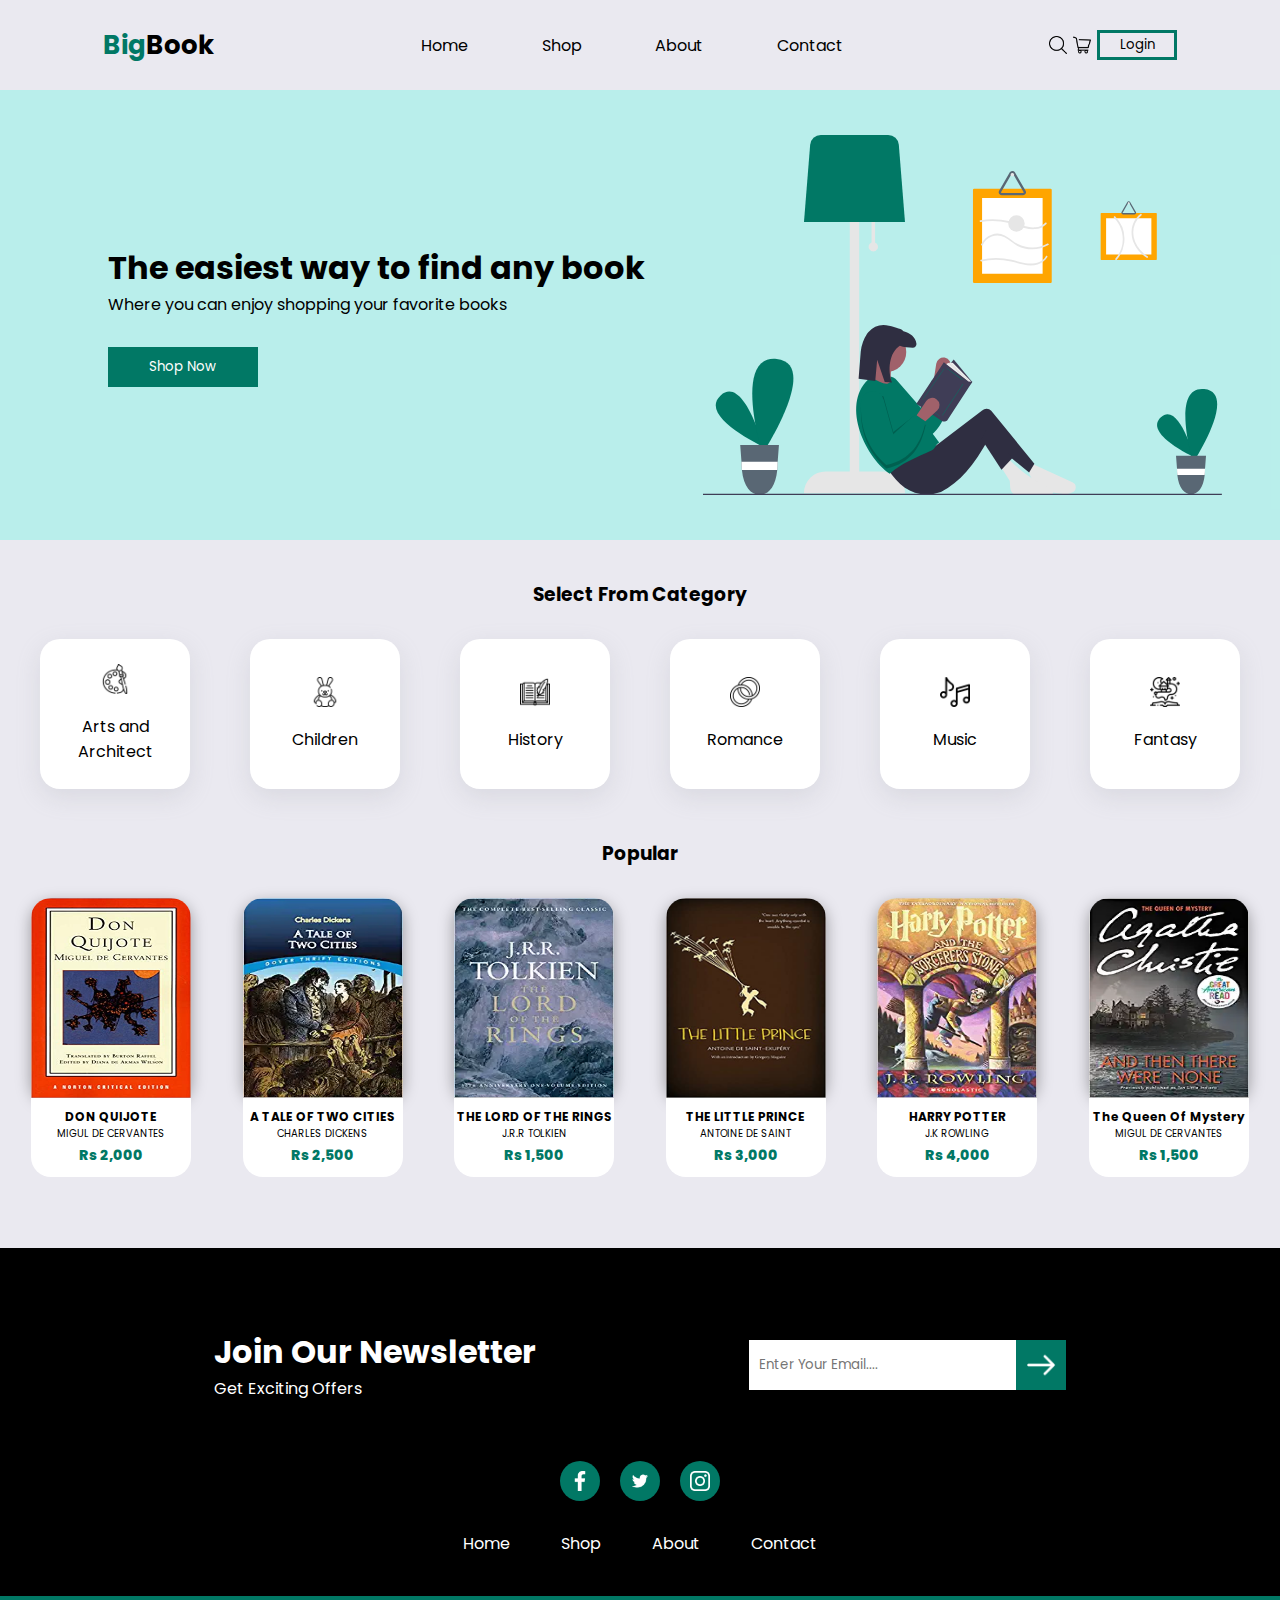
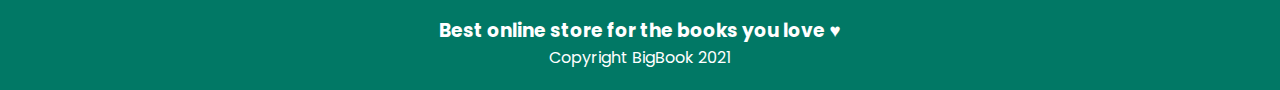
==== index.html @ c88c4b3a "Initial commit" ====
<!DOCTYPE html>
<html lang="en">
<head>
    <meta charset="UTF-8">
    <meta http-equiv="X-UA-Compatible" content="IE=edge">
    <meta name="viewport" content="width=device-width, initial-scale=1.0">
    <title>BigBook</title>
</head>
<!-- CSS only -->
<link rel="preconnect" href="https://fonts.googleapis.com">
<link rel="preconnect" href="https://fonts.gstatic.com" crossorigin>
<link href="https://fonts.googleapis.com/css2?family=Poppins:ital,wght@0,100;0,200;0,300;0,400;0,500;0,600;0,700;0,800;0,900;1,100;1,200;1,300;1,400;1,500;1,600;1,700;1,800;1,900&display=swap" rel="stylesheet">
<link rel="stylesheet" href="css/style.css">
<body>
    <!-- Fonts used : Poppins, Roboto
Colors code : F9AE95, 017865,FDFEFE, 303030, 000000, 23293F -->
<div class="overlay"></div>
<div class="header">
    <div class="logo">
        <h1>Big</h1>
        <h2>Book</h2>
    </div>
    <div class="menu">
        <ul>
            <li>Home</li>
            <li>Shop</li>
            <li>About</li>
            <li>Contact</li>
        </ul>
    </div>
        <div class="mobilenav">
            <img src="images/close.png" alt="" id="close">
        <ul>
            <li>Home</li>
            <li>Shop</li>
            <li>About</li>
            <li>Contact</li>
        </ul>
        </div>
    <div class="mob-icons">
        <img src="images/cart.png" alt="" id="cart">
        <img src="images/hamburger.png" alt="" id="ham">
    </div>
    <div class="log">
        <img src="images/search.png" alt="">
        <img src="images/cart.png" alt="">
        <button>Login</button>
    </div>
</div>
<div class="hero">
    <div class="left">
        <h1>The easiest way to find any book</h1>
        <p>Where you can enjoy shopping your favorite books</p>
        <button>Shop Now</button>
    </div>
    <img src="images/reading.svg" alt="">
</div>
<div class="category">
    <h3>Select From Category</h3>
    <div class="container">
        <div class="cat">
            <img src="images/color-palette.png" alt="">
            Arts and Architect
        </div>
        <div class="cat">
            <img src="images/bunny.png" alt="">
            Children
        </div>
        <div class="cat">
            <img src="images/history-book.png" alt="">
            History
        </div>
        <div class="cat">
            <img src="images/romance.png" alt="">
            Romance
        </div>
        <div class="cat">
            <img src="images/music-note.png" alt="">
            Music
        </div>
        <div class="cat">
            <img src="images/fantasy.png" alt="">
            Fantasy
        </div>
    </div>
</div>
<div class="popular">
    <h3>Popular</h3>
    <div class="container">
        <div class="pop">
            <img src="images/book.jpg" alt="">
            <div class="pop-detail">
                <h3>DON QUIJOTE</h3>
                <p>MIGUL DE CERVANTES</p>
                <price>Rs 2,000</price>
            </div>
        </div>
        <div class="pop">
            <img src="images/book2.webp" alt="">
            <div class="pop-detail">
                <h3>A TALE OF TWO CITIES</h3>
                <p>CHARLES DICKENS</p>
                <price>Rs 2,500</price>
            </div>
        </div>
        <div class="pop">
            <img src="images/rungs.webp" alt="">
            <div class="pop-detail">
                <h3>THE LORD OF THE RINGS</h3>
                <p>J.R.R TOLKIEN</p>
                <price>Rs 1,500</price>
            </div>
        </div>
        <div class="pop">
            <img src="images/littleprince.jpg" alt="">
            <div class="pop-detail">
                <h3>THE LITTLE PRINCE</h3>
                <p>ANTOINE DE SAINT</p>
                <price>Rs 3,000</price>
            </div>
        </div>
        <div class="pop">
            <img src="images/harr.webp" alt="">
            <div class="pop-detail">
                <h3>HARRY POTTER</h3>
                <p>J.K ROWLING</p>
                <price>Rs 4,000</price>
            </div>
        </div>
        <div class="pop">
            <img src="images/queen.webp" alt="">
            <div class="pop-detail">
                <h3>The Queen Of Mystery</h3>
                <p>MIGUL DE CERVANTES</p>
                <price>Rs 1,500</price>
            </div>
        </div>
    </div>
</div>
<div class="newsletter">
    <div class="left">
        <h1>Join Our Newsletter</h1>
        <p>Get Exciting Offers</p>
    </div>
    <div class="right">
        <input type="email" placeholder="Enter Your Email....">
        <button><img src="images/next.png" alt=""></button>
    </div>
</div>
<div class="footer">
    <div class="upper">
   <div class="social">
       <div class="img-container"><img src="images/facebook-app-symbol.png" alt=""></div>
       <div class="img-container"><img src="images/twitter.png" alt=""></div>
       <div class="img-container"> <img src="images/instagram.png" alt=""></div>   
   </div>
   <div class="menu">
    <ul>
        <li>Home</li>
        <li>Shop</li>
        <li>About</li>
        <li>Contact</li>
    </ul>
   </div>
    </div>
    <div class="lower">
        <h3>Best online store for the books you love ♥</h3>
        <p>Copyright BigBook 2021</p>
    </div>
</div>
<script src="js/script.js"></script>
</body>
</html>
---- css/style.css ----
*{
    padding: 0;
    margin: 0;
    box-sizing: border-box;
    font-family: 'Poppins', sans-serif;
    user-select: none;
    -webkit-tap-highlight-color:  rgba(255, 255, 255, 0); 
}
::-webkit-scrollbar{
    display: none;
}
body{
    background-color: #eae9f0;
}
.header{
    display: flex;
    align-items: center;
    height: 10vh;
    justify-content: space-around;
}
.logo{
    display: flex;
    align-items: center;
    cursor: pointer;
}
.logo h1,h2{
    font-size: 26px;
}
.overlay{
    display: none;
}
.header .menu{
    width: 33%;
    height: 100%;
    display: flex;
    align-items: center;
    justify-content: space-between;
}
.header .menu ul{
    list-style: none;
    display: flex;
    justify-content: space-between;
    padding: 0;
    height: 100%;
    width: 100%;
    align-items: center;
}
.header .menu li{
    cursor: pointer;
    transition: all 200ms linear;
}
.header .menu li:hover{
    border-bottom: 2px solid #017865;
    transform: scale(1.5);
}
.header .mobilenav,.mob-icons{
    display: none;
}
.logo h1{
    color: #017865;
}
.header .log{
    display: flex;
    align-items: center;
    justify-content: space-between;
    width: 10%;
}
.header .log button{
    width: 80px;
    height: 30px;
    background-color: transparent;
    border: 3px solid #017865;
    cursor: pointer;
    transition: all 200ms linear;
}
.header .log button:hover{
    background-color: #017865;
    color: white;
    transform: scale(1.2);
}
.header img{
    height: 18px;
    cursor: pointer;
}
.hero{
    height: 50vh;
    display: flex;
    align-items: center;
    justify-content: space-evenly;
    background-color: rgba(72, 253, 224,0.3);
}
.hero .left{
    display: flex;
    flex-direction: column;
    justify-content: center;
    padding-left: 50px;
}
.hero .left button{
    margin-top: 30px;
    height: 40px;
    width: 150px;
    background-color: #017865;
    color: white;
    border: none;
    cursor: pointer;
}
.hero img{
    height: 80%;
}
.category{
    margin-top: 40px;
    text-align: center;
}
.container{
    margin-top: 30px;
    display: flex;
    align-items: center;
    justify-content: space-evenly;
    flex-wrap: wrap;
    row-gap: 20px;
    column-gap: 20px;
}
.container .cat{
    display: flex;
    flex-direction: column;
    justify-content: center;
    align-items: center;
    text-align: center;
    width: 150px;
    height: 150px;
    background-color: white;
    padding: 20px;
    border-radius: 20px;
    cursor: pointer;
    box-shadow: rgba(149, 157, 165, 0.2) 0px 8px 24px;
    transition: all 200ms linear;
}
.container .cat:hover{
    transform: scale(1.10);
}
.container .cat img{
    width: 30px;
    height: 30px;
    margin-bottom: 20px;
}
.popular{
    margin-top: 50px;
    text-align: center;
}
.popular .container{
    row-gap: 100px;
}
.pop{
    display: flex;
    flex-direction: column;
    text-align: center;
    align-items: center;
    border-radius: 20px;
    height: 200px;
    width: 160px;
    cursor: pointer;
    transition: all 200ms linear;
    box-shadow: rgba(0, 0, 0, 0.35) 0px 5px 15px;
}
.pop:hover{
    transform: scale(1.10);
}
.pop img{
    height: 100%;
    width: 100%;
    border-radius: 20px 20px 0px 0px;
}
.pop-detail{
    padding-top: 10px;
    padding-bottom: 10px;
    background-color: white;
    width: 100%;
    border-radius: 0px 0px 20px 20px;
}
.pop-detail h3{
    font-size: 12px;
}
.pop-detail p{
    font-size: 10px;
}
price{
    margin-top: 20px;
    color: #017865;
    font-size: 14px;
    font-weight: 800;
}
.newsletter{
    background-color: black;
    display: flex;
    margin-top: 150px;
    align-items: center;
    justify-content: space-evenly;
    flex-wrap: wrap;
    color: white;
    padding-top: 80px;
    padding-bottom: 20px;
}
.newsletter .right{
    display: flex;
    align-items: center;
    background-color: white;
}
.newsletter .right input{
    border: none;
    background-color: transparent;
    height: 50px;
    outline:none;
    padding-left: 10px;
}
.newsletter .right button{
    background-color: #017865;
    border: none;
    width: 50px;
    height: 50px;
    display: flex;
    align-items: center;
    justify-content: center;
    cursor: pointer;
}
.newsletter .right button img{
    height: 30px;
}
.footer{
    display: flex;
    flex-direction: column;
}
.footer .upper{
    display: flex;
    flex-direction: column;
    align-items: center;
    background-color: black;
    color: white;
    justify-content: center;
    padding-top: 40px;
    padding-bottom: 40px;
}
.footer .upper .social{
    display: flex;
    width: 100%;
    justify-content: center;
    column-gap: 20px;
    margin-bottom: 30px;
}
.footer .upper .social .img-container{
    background-color: #017865;
    height: 40px;
    width: 40px;
    display: flex;
    align-items: center;
    justify-content: center;
    border-radius: 20px;
    cursor: pointer;
}
.footer .upper .social img{
    height: 20px;
}
.footer .upper .menu{
    width: 100%;
    display: flex;
    align-items: center;
    justify-content: center;
}
.footer .upper .menu ul{
    width: 30%;
    display: flex;
    justify-content: space-around;
    list-style: none;
    flex-wrap: wrap;
    column-gap: 20px;
    align-items: center;
}
.footer .upper .menu li{
    cursor: pointer;
}
.footer .upper .menu li:hover{
    color: #017865;
}
.footer .lower{
    background-color: #017865;
    color: white;
    text-align: center;
    padding-top: 20px;
    padding-bottom: 20px;
}
@media screen and (max-width:798px) {
    .header{
        justify-content: space-between;
        padding-left: 20px;
        padding-right: 10px;
    }
    .header .menu{
        display: none;
    }
    .header .log{
        display: none;
    }
    .header .mob-icons{
        display: flex;
        width: 20%;
        align-items: center;
        justify-content: space-around;
    }
    .overlay{
        display: none;
        height: 100%;
        width: 100%;
        background-color: transparent;
        position: absolute;
        z-index: 9;
    }
    .header .mobilenav{
        display: none;
        align-items: center;
        background-color: white;
        position: absolute;
        justify-content: center;
        height: 100%;
        right: 0;
        top: 0;
        width: 50%;
        z-index: 10;
        box-shadow: rgba(100, 100, 111, 0.2) 0px 7px 29px 0px;
        animation: menu 500ms linear;
    }
    @keyframes menu {
        0%{
            transform: translateX(100%);
        }
        100%{
            transform: translateX(0%);
        }
    }
    #close{
        position: absolute;
        top: 5%;
        right: 10%;
    }
    .header .mobilenav ul{
        display: flex;
        flex-direction: column;
        align-items: center;
        justify-content: space-between;
        list-style: none;
        height: 30%;
    }
    .hero{
        flex-direction: column;
    }
    .hero .left{
        padding: 0 20px 0 20px;
        align-items: center;
    }
    .hero .left h1{
        font-size: 22px;
    }
    .hero .left p{
        font-size: 14px;
    }
    .hero .left button{
        margin-top: 10px;
    }
    .hero img{
        display: none;
    }
    .category .cat{
        width: 140px;
    }
    .popular .container{
        padding: 20px;
        column-gap: 20px;
    }
    .newsletter{
        text-align: center;
        padding-bottom: 0px;
    }
    .newsletter .right{
        margin-top: 20px;
    }
    .footer .lower h3{
        font-size: 14px;
    }
    .footer .lower p{
        font-size: 12px;
    }
}
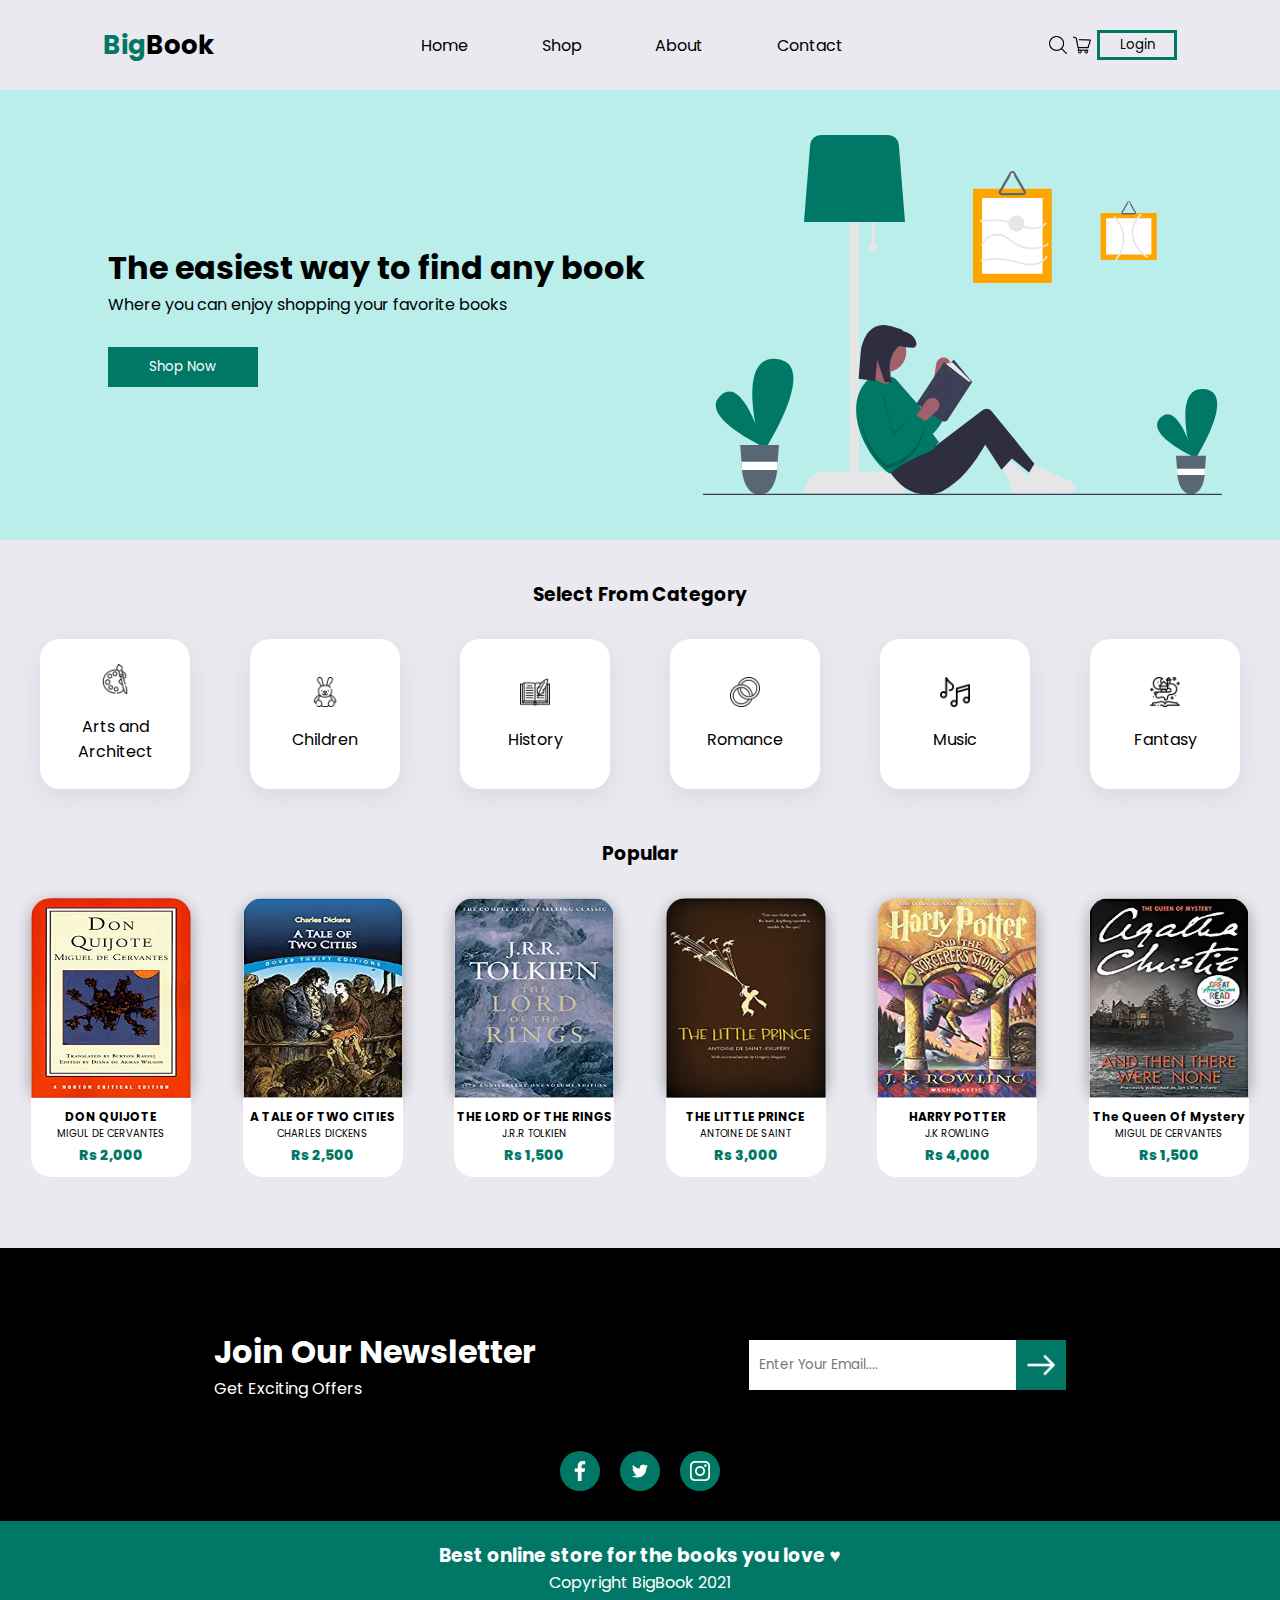
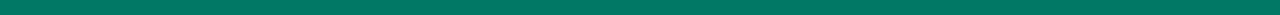
==== commit f53e10b9: "updates shop page and login" ====
--- a/index.html
+++ b/index.html
@@ -12,9 +12,17 @@
 <link href="https://fonts.googleapis.com/css2?family=Poppins:ital,wght@0,100;0,200;0,300;0,400;0,500;0,600;0,700;0,800;0,900;1,100;1,200;1,300;1,400;1,500;1,600;1,700;1,800;1,900&display=swap" rel="stylesheet">
 <link rel="stylesheet" href="css/style.css">
 <body>
-    <!-- Fonts used : Poppins, Roboto
-Colors code : F9AE95, 017865,FDFEFE, 303030, 000000, 23293F -->
 <div class="overlay"></div>
+<div class="mobilenav">
+    <img src="images/close.png" alt="" id="close">
+<ul>
+    <li>Home</li>
+    <li>Shop</li>
+    <li>About</li>
+    <li>Contact</li>
+</ul>
+<button id="login-btn">Login</button>
+</div>
 <div class="header">
     <div class="logo">
         <h1>Big</h1>
@@ -28,15 +36,6 @@
             <li>Contact</li>
         </ul>
     </div>
-        <div class="mobilenav">
-            <img src="images/close.png" alt="" id="close">
-        <ul>
-            <li>Home</li>
-            <li>Shop</li>
-            <li>About</li>
-            <li>Contact</li>
-        </ul>
-        </div>
     <div class="mob-icons">
         <img src="images/cart.png" alt="" id="cart">
         <img src="images/hamburger.png" alt="" id="ham">
@@ -44,14 +43,15 @@
     <div class="log">
         <img src="images/search.png" alt="">
         <img src="images/cart.png" alt="">
-        <button>Login</button>
-    </div>
-</div>
+        <button id="login-btn">Login</button>
+    </div>
+</div>
+<section id="home">
 <div class="hero">
     <div class="left">
         <h1>The easiest way to find any book</h1>
         <p>Where you can enjoy shopping your favorite books</p>
-        <button>Shop Now</button>
+        <button id="shopnow">Shop Now</button>
     </div>
     <img src="images/reading.svg" alt="">
 </div>
@@ -137,6 +137,255 @@
         </div>
     </div>
 </div>
+</section>
+<section id="shop">
+    <h1>Shop</h1>
+    <div class="container">
+        <div class="item">
+            <img src="images/book.jpg" alt="">
+            <div class="details">
+                <h4>Name</h4>
+                <p>Author</p>
+                <price>Rs 2,000</price>
+                <button id="Buy">Buy Now</button>
+            </div>
+        </div>
+        <div class="item">
+            <img src="images/book.jpg" alt="">
+            <div class="details">
+                <h4>Name</h4>
+                <p>Author</p>
+                <price>Rs 2,000</price>
+                <button id="Buy">Buy Now</button>
+            </div>
+        </div>
+        <div class="item">
+            <img src="images/book.jpg" alt="">
+            <div class="details">
+                <h4>Name</h4>
+                <p>Author</p>
+                <price>Rs 2,000</price>
+                <button id="Buy">Buy Now</button>
+            </div>
+        </div>
+        <div class="item">
+            <img src="images/book.jpg" alt="">
+            <div class="details">
+                <h4>Name</h4>
+                <p>Author</p>
+                <price>Rs 2,000</price>
+                <button id="Buy">Buy Now</button>
+            </div>
+        </div>
+        <div class="item">
+            <img src="images/book.jpg" alt="">
+            <div class="details">
+                <h4>Name</h4>
+                <p>Author</p>
+                <price>Rs 2,000</price>
+                <button id="Buy">Buy Now</button>
+            </div>
+        </div>
+        <div class="item">
+            <img src="images/book.jpg" alt="">
+            <div class="details">
+                <h4>Name</h4>
+                <p>Author</p>
+                <price>Rs 2,000</price>
+                <button id="Buy">Buy Now</button>
+            </div>
+        </div>
+        <div class="item">
+            <img src="images/book.jpg" alt="">
+            <div class="details">
+                <h4>Name</h4>
+                <p>Author</p>
+                <price>Rs 2,000</price>
+                <button id="Buy">Buy Now</button>
+            </div>
+        </div>
+        <div class="item">
+            <img src="images/book.jpg" alt="">
+            <div class="details">
+                <h4>Name</h4>
+                <p>Author</p>
+                <price>Rs 2,000</price>
+                <button id="Buy">Buy Now</button>
+            </div>
+        </div>
+        <div class="item">
+            <img src="images/book.jpg" alt="">
+            <div class="details">
+                <h4>Name</h4>
+                <p>Author</p>
+                <price>Rs 2,000</price>
+                <button id="Buy">Buy Now</button>
+            </div>
+        </div>
+        <div class="item">
+            <img src="images/book.jpg" alt="">
+            <div class="details">
+                <h4>Name</h4>
+                <p>Author</p>
+                <price>Rs 2,000</price>
+                <button id="Buy">Buy Now</button>
+            </div>
+        </div>
+        <div class="item">
+            <img src="images/book.jpg" alt="">
+            <div class="details">
+                <h4>Name</h4>
+                <p>Author</p>
+                <price>Rs 2,000</price>
+                <button id="Buy">Buy Now</button>
+            </div>
+        </div>
+        <div class="item">
+            <img src="images/book.jpg" alt="">
+            <div class="details">
+                <h4>Name</h4>
+                <p>Author</p>
+                <price>Rs 2,000</price>
+                <button id="Buy">Buy Now</button>
+            </div>
+        </div>
+        <div class="item">
+            <img src="images/book.jpg" alt="">
+            <div class="details">
+                <h4>Name</h4>
+                <p>Author</p>
+                <price>Rs 2,000</price>
+                <button id="Buy">Buy Now</button>
+            </div>
+        </div>
+        <div class="item">
+            <img src="images/book.jpg" alt="">
+            <div class="details">
+                <h4>Name</h4>
+                <p>Author</p>
+                <price>Rs 2,000</price>
+                <button id="Buy">Buy Now</button>
+            </div>
+        </div>
+        <div class="item">
+            <img src="images/book.jpg" alt="">
+            <div class="details">
+                <h4>Name</h4>
+                <p>Author</p>
+                <price>Rs 2,000</price>
+                <button id="Buy">Buy Now</button>
+            </div>
+        </div>
+        <div class="item">
+            <img src="images/book.jpg" alt="">
+            <div class="details">
+                <h4>Name</h4>
+                <p>Author</p>
+                <price>Rs 2,000</price>
+                <button id="Buy">Buy Now</button>
+            </div>
+        </div>
+        <div class="item">
+            <img src="images/book.jpg" alt="">
+            <div class="details">
+                <h4>Name</h4>
+                <p>Author</p>
+                <price>Rs 2,000</price>
+                <button id="Buy">Buy Now</button>
+            </div>
+        </div>
+        <div class="item">
+            <img src="images/book.jpg" alt="">
+            <div class="details">
+                <h4>Name</h4>
+                <p>Author</p>
+                <price>Rs 2,000</price>
+                <button id="Buy">Buy Now</button>
+            </div>
+        </div>
+        <div class="item">
+            <img src="images/book.jpg" alt="">
+            <div class="details">
+                <h4>Name</h4>
+                <p>Author</p>
+                <price>Rs 2,000</price>
+                <button id="Buy">Buy Now</button>
+            </div>
+        </div>
+        <div class="item">
+            <img src="images/book.jpg" alt="">
+            <div class="details">
+                <h4>Name</h4>
+                <p>Author</p>
+                <price>Rs 2,000</price>
+                <button id="Buy">Buy Now</button>
+            </div>
+        </div>
+        <div class="item">
+            <img src="images/book.jpg" alt="">
+            <div class="details">
+                <h4>Name</h4>
+                <p>Author</p>
+                <price>Rs 2,000</price>
+                <button id="Buy">Buy Now</button>
+            </div>
+        </div>
+        <div class="item">
+            <img src="images/book.jpg" alt="">
+            <div class="details">
+                <h4>Name</h4>
+                <p>Author</p>
+                <price>Rs 2,000</price>
+                <button id="Buy">Buy Now</button>
+            </div>
+        </div>
+        <div class="item">
+            <img src="images/book.jpg" alt="">
+            <div class="details">
+                <h4>Name</h4>
+                <p>Author</p>
+                <price>Rs 2,000</price>
+                <button id="Buy">Buy Now</button>
+            </div>
+        </div>
+        <div class="item">
+            <img src="images/book.jpg" alt="">
+            <div class="details">
+                <h4>Name</h4>
+                <p>Author</p>
+                <price>Rs 2,000</price>
+                <button id="Buy">Buy Now</button>
+            </div>
+        </div>
+    </div>
+</section>
+<section id="about">
+    <h1>About Us</h1>
+    <div class="content">
+            <p>"To learn to read is to light a fire; every syllable that is spelled out is a spark." – Victor Hugo.</p>
+            <p>They say- If you have to enlarge someone's world, make them live 1000 lives, enlighten even the dullest of minds… hand them a book. </p>
+            <p>BuyBooksIndia is committed to the same- spreading joy of reading and learning.</p>
+            <p>One of the earliest online books marketplace in India we have stayed true to our mission of providing an extensive range of books spanning from Fiction, Non-Fiction, Literature, Classics, Academic, Competitive Exam books written by Indian and International Authors to users all across India at most affordable price. Our sincere hope is the people read more and those that read end up writing more. </p>
+
+            <p>We're the place to be if you're scouting for your next best read or searching for the right academic source material.</p>
+            
+            <p>Thousands of titles across different genres, ready to be shipped across India at the touch of your fingertips. </p>
+            <p>So what are you waiting for, reader?</p>
+            <p>Start exploring, reading and buying now!</p>
+    </div>
+</section>
+<section id="contact">
+    <h1>Get in touch</h1>
+    <div class="container">
+        <img src="images/contact.svg" alt="">
+        <form action="">
+            <input type="text" placeholder="Name">
+            <input type="email" placeholder="Email">
+            <textarea placeholder="Message..." cols="30" rows="5" style="resize: none;"></textarea>
+            <button type="submit">Submit</button>
+        </form>
+    </div>
+</section>
 <div class="newsletter">
     <div class="left">
         <h1>Join Our Newsletter</h1>
@@ -154,14 +403,6 @@
        <div class="img-container"><img src="images/twitter.png" alt=""></div>
        <div class="img-container"> <img src="images/instagram.png" alt=""></div>   
    </div>
-   <div class="menu">
-    <ul>
-        <li>Home</li>
-        <li>Shop</li>
-        <li>About</li>
-        <li>Contact</li>
-    </ul>
-   </div>
     </div>
     <div class="lower">
         <h3>Best online store for the books you love ♥</h3>
--- a/css/style.css
+++ b/css/style.css
@@ -53,7 +53,7 @@
     border-bottom: 2px solid #017865;
     transform: scale(1.5);
 }
-.header .mobilenav,.mob-icons{
+.mobilenav,.mob-icons{
     display: none;
 }
 .logo h1{
@@ -236,15 +236,14 @@
     background-color: black;
     color: white;
     justify-content: center;
-    padding-top: 40px;
-    padding-bottom: 40px;
+    padding-top: 30px;
+    padding-bottom: 30px;
 }
 .footer .upper .social{
     display: flex;
     width: 100%;
     justify-content: center;
     column-gap: 20px;
-    margin-bottom: 30px;
 }
 .footer .upper .social .img-container{
     background-color: #017865;
@@ -286,6 +285,125 @@
     text-align: center;
     padding-top: 20px;
     padding-bottom: 20px;
+}
+#home{
+    display: flex;
+    flex-direction: column;
+}
+#shop{
+    display: none;
+    flex-direction: column;
+    text-align: center;
+}
+#shop h1{
+    text-decoration: underline #017865;
+}
+#shop .container{
+    row-gap: 150px;
+    column-gap: 80px;
+    padding: 0px 60px 0px 60px;
+}
+#shop .container .item{
+    display: flex;
+    flex-direction: column;
+    text-align: center;
+    align-items: center;
+    border-radius: 20px;
+    height: 200px;
+    width: 160px;
+    cursor: pointer;
+    transition: all 200ms linear;
+    box-shadow: rgba(0, 0, 0, 0.35) 0px 5px 15px;
+}
+#shop .container .item img{
+    height: 100%;
+    width: 100%;
+    border-radius: 20px 20px 0px 0px;
+}
+#shop .container .item .details{
+    width: 100%;
+    background-color: white;
+    padding: 10px;
+    border-radius: 0px 0px 20px 20px;
+}
+#shop .container .item .details p{
+    font-size: 12px;
+}
+#shop .container .item .details button{
+    background-color: transparent;
+    border: 3px solid #017865;
+    padding: 5px 10px 5px 10px;
+    cursor: pointer;
+}
+#shop .container .item .details button:hover{
+    background-color: #017865;
+    color: white;
+}
+#about{
+    display: none;
+    flex-direction: column;
+    align-items: center;
+    margin-bottom: -130px;
+}
+#about .content{
+    display: flex;
+    flex-direction: column;
+    row-gap: 10px;
+    padding-left: 50px;
+    padding-right: 50px;
+}
+#about h1{
+    margin-bottom: 10px;
+    text-decoration: underline 3px solid #017865;
+}
+#contact{
+    display: none;
+    flex-direction: column;
+    align-items: center;
+}
+#contact .container{
+    display: flex;
+    flex-direction: row;
+    margin-bottom: -120px;
+    column-gap: 100px;
+}
+#contact h1{
+    text-decoration: underline 3px solid #017865;
+}
+#contact .container img{
+    height: 200px;
+}
+#contact .container form{
+    display: flex;
+    flex-direction: column;
+    row-gap: 20px;
+}
+#contact .container form input{
+    background-color: transparent;
+    border: none;
+    border-bottom: 2px solid silver;
+    outline: none;
+}
+#contact .container form textarea{
+    background-color: transparent;
+    border: none;
+    outline: none;
+}
+#contact .container form button{
+    height: 40px;
+    background-color:rgba(72, 253, 224,1);
+    border: none;
+}
+section{
+    animation: reveal 300ms linear;
+}
+@keyframes reveal {
+    0%{
+        transform: scale(0);
+    }
+    100%{
+        transform: scale(1);
+    }
 }
 @media screen and (max-width:798px) {
     .header{
@@ -313,11 +431,12 @@
         position: absolute;
         z-index: 9;
     }
-    .header .mobilenav{
+    .mobilenav{
         display: none;
+        flex-direction: column;
         align-items: center;
         background-color: white;
-        position: absolute;
+        position: fixed;
         justify-content: center;
         height: 100%;
         right: 0;
@@ -327,6 +446,14 @@
         box-shadow: rgba(100, 100, 111, 0.2) 0px 7px 29px 0px;
         animation: menu 500ms linear;
     }
+    .mobilenav button{
+        margin-top: 30px;
+        width: 80px;
+        height: 30px;
+        background-color: transparent;
+        border: 3px solid #017865;
+        cursor: pointer;
+    }
     @keyframes menu {
         0%{
             transform: translateX(100%);
@@ -339,8 +466,10 @@
         position: absolute;
         top: 5%;
         right: 10%;
-    }
-    .header .mobilenav ul{
+        height: 20px;
+        cursor: pointer;
+    }
+    .mobilenav ul{
         display: flex;
         flex-direction: column;
         align-items: center;
@@ -387,4 +516,11 @@
     .footer .lower p{
         font-size: 12px;
     }
+    #about .content{
+        padding-left: 10px;
+        padding-right: 10px;
+    }
+    #about .content p{
+        font-size: 12px;
+    }
 }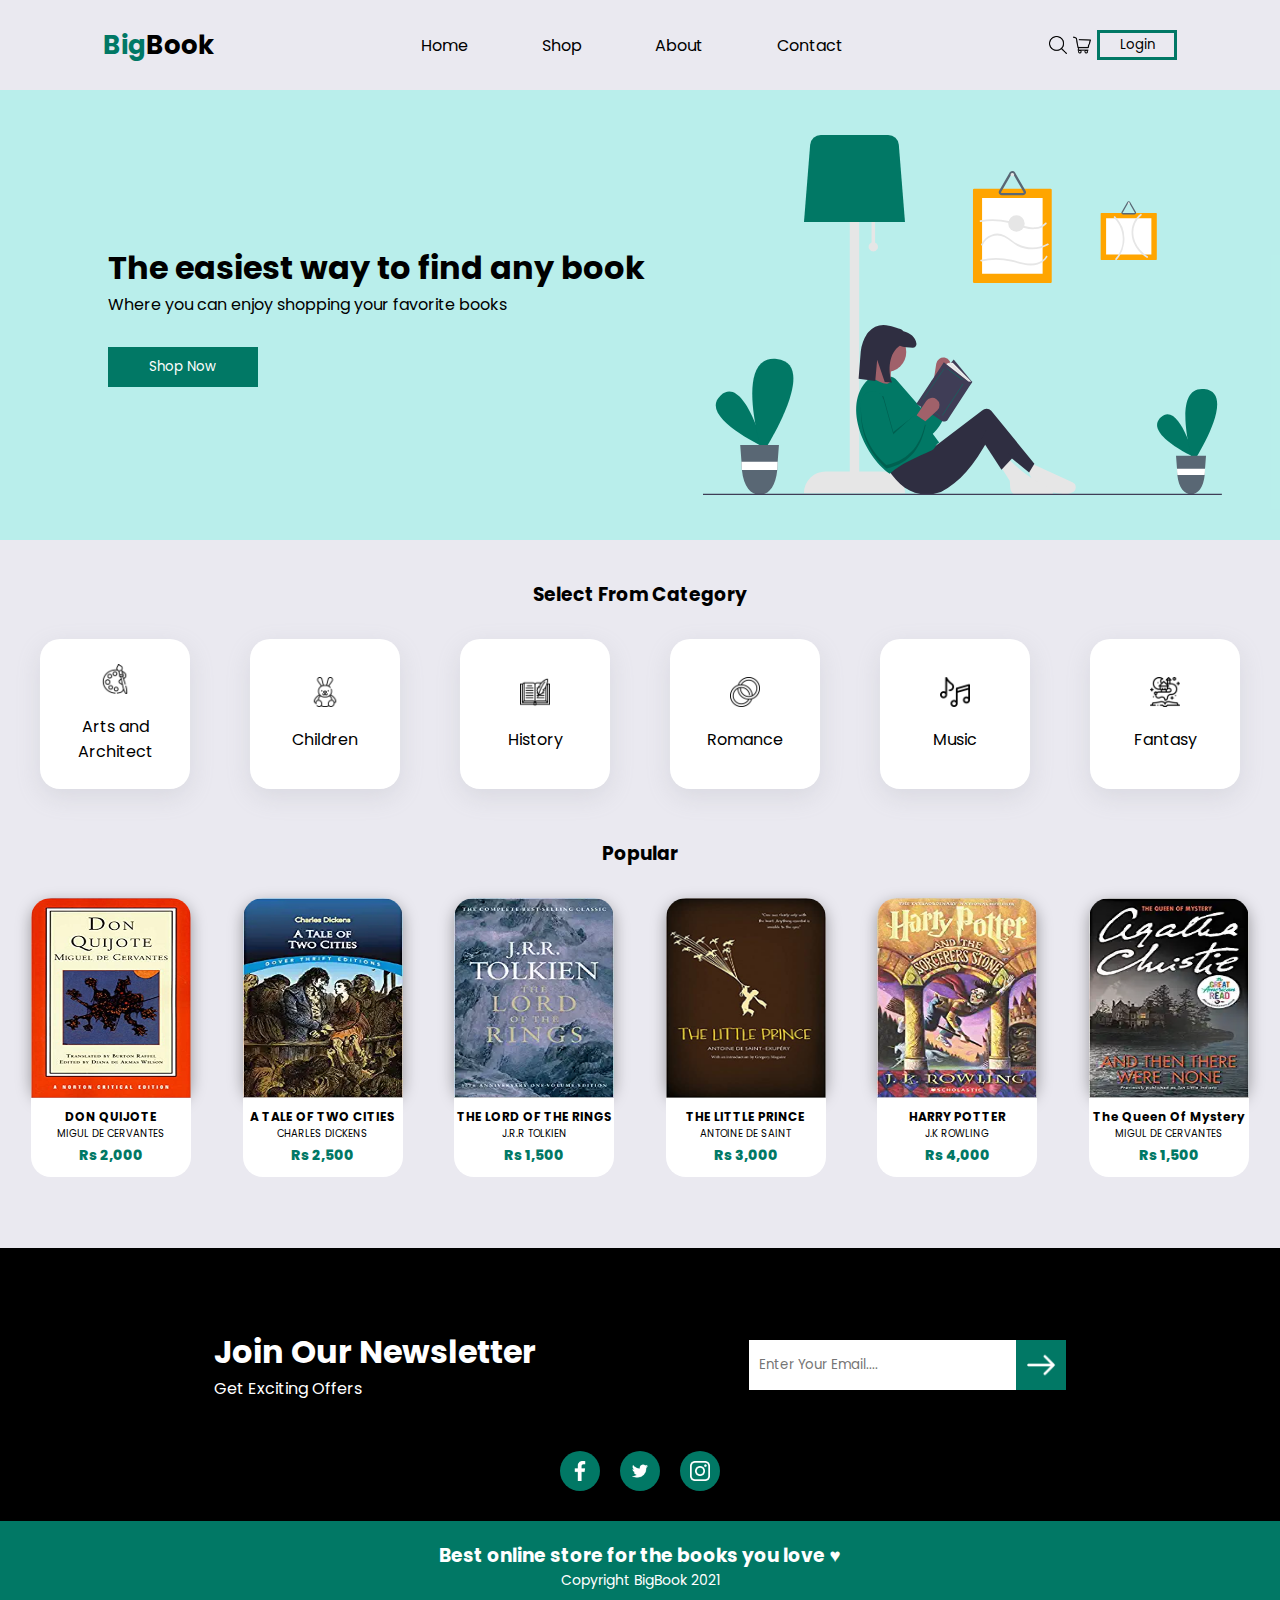
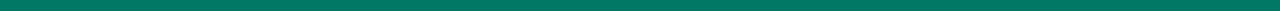
==== commit 774f8821: "added product page" ====
--- a/index.html
+++ b/index.html
@@ -23,7 +23,7 @@
 </ul>
 <button id="login-btn">Login</button>
 </div>
-<div class="header">
+<div class="header" id="header">
     <div class="logo">
         <h1>Big</h1>
         <h2>Book</h2>
@@ -58,7 +58,7 @@
 <div class="category">
     <h3>Select From Category</h3>
     <div class="container">
-        <div class="cat">
+        <div class="cat book">
             <img src="images/color-palette.png" alt="">
             Arts and Architect
         </div>
@@ -87,7 +87,7 @@
 <div class="popular">
     <h3>Popular</h3>
     <div class="container">
-        <div class="pop">
+        <div class="pop book">
             <img src="images/book.jpg" alt="">
             <div class="pop-detail">
                 <h3>DON QUIJOTE</h3>
@@ -95,7 +95,7 @@
                 <price>Rs 2,000</price>
             </div>
         </div>
-        <div class="pop">
+        <div class="pop book">
             <img src="images/book2.webp" alt="">
             <div class="pop-detail">
                 <h3>A TALE OF TWO CITIES</h3>
@@ -103,7 +103,7 @@
                 <price>Rs 2,500</price>
             </div>
         </div>
-        <div class="pop">
+        <div class="pop book">
             <img src="images/rungs.webp" alt="">
             <div class="pop-detail">
                 <h3>THE LORD OF THE RINGS</h3>
@@ -111,7 +111,7 @@
                 <price>Rs 1,500</price>
             </div>
         </div>
-        <div class="pop">
+        <div class="pop book">
             <img src="images/littleprince.jpg" alt="">
             <div class="pop-detail">
                 <h3>THE LITTLE PRINCE</h3>
@@ -119,7 +119,7 @@
                 <price>Rs 3,000</price>
             </div>
         </div>
-        <div class="pop">
+        <div class="pop book">
             <img src="images/harr.webp" alt="">
             <div class="pop-detail">
                 <h3>HARRY POTTER</h3>
@@ -127,7 +127,7 @@
                 <price>Rs 4,000</price>
             </div>
         </div>
-        <div class="pop">
+        <div class="pop book">
             <img src="images/queen.webp" alt="">
             <div class="pop-detail">
                 <h3>The Queen Of Mystery</h3>
@@ -141,214 +141,214 @@
 <section id="shop">
     <h1>Shop</h1>
     <div class="container">
-        <div class="item">
-            <img src="images/book.jpg" alt="">
-            <div class="details">
-                <h4>Name</h4>
-                <p>Author</p>
-                <price>Rs 2,000</price>
-                <button id="Buy">Buy Now</button>
-            </div>
-        </div>
-        <div class="item">
-            <img src="images/book.jpg" alt="">
-            <div class="details">
-                <h4>Name</h4>
-                <p>Author</p>
-                <price>Rs 2,000</price>
-                <button id="Buy">Buy Now</button>
-            </div>
-        </div>
-        <div class="item">
-            <img src="images/book.jpg" alt="">
-            <div class="details">
-                <h4>Name</h4>
-                <p>Author</p>
-                <price>Rs 2,000</price>
-                <button id="Buy">Buy Now</button>
-            </div>
-        </div>
-        <div class="item">
-            <img src="images/book.jpg" alt="">
-            <div class="details">
-                <h4>Name</h4>
-                <p>Author</p>
-                <price>Rs 2,000</price>
-                <button id="Buy">Buy Now</button>
-            </div>
-        </div>
-        <div class="item">
-            <img src="images/book.jpg" alt="">
-            <div class="details">
-                <h4>Name</h4>
-                <p>Author</p>
-                <price>Rs 2,000</price>
-                <button id="Buy">Buy Now</button>
-            </div>
-        </div>
-        <div class="item">
-            <img src="images/book.jpg" alt="">
-            <div class="details">
-                <h4>Name</h4>
-                <p>Author</p>
-                <price>Rs 2,000</price>
-                <button id="Buy">Buy Now</button>
-            </div>
-        </div>
-        <div class="item">
-            <img src="images/book.jpg" alt="">
-            <div class="details">
-                <h4>Name</h4>
-                <p>Author</p>
-                <price>Rs 2,000</price>
-                <button id="Buy">Buy Now</button>
-            </div>
-        </div>
-        <div class="item">
-            <img src="images/book.jpg" alt="">
-            <div class="details">
-                <h4>Name</h4>
-                <p>Author</p>
-                <price>Rs 2,000</price>
-                <button id="Buy">Buy Now</button>
-            </div>
-        </div>
-        <div class="item">
-            <img src="images/book.jpg" alt="">
-            <div class="details">
-                <h4>Name</h4>
-                <p>Author</p>
-                <price>Rs 2,000</price>
-                <button id="Buy">Buy Now</button>
-            </div>
-        </div>
-        <div class="item">
-            <img src="images/book.jpg" alt="">
-            <div class="details">
-                <h4>Name</h4>
-                <p>Author</p>
-                <price>Rs 2,000</price>
-                <button id="Buy">Buy Now</button>
-            </div>
-        </div>
-        <div class="item">
-            <img src="images/book.jpg" alt="">
-            <div class="details">
-                <h4>Name</h4>
-                <p>Author</p>
-                <price>Rs 2,000</price>
-                <button id="Buy">Buy Now</button>
-            </div>
-        </div>
-        <div class="item">
-            <img src="images/book.jpg" alt="">
-            <div class="details">
-                <h4>Name</h4>
-                <p>Author</p>
-                <price>Rs 2,000</price>
-                <button id="Buy">Buy Now</button>
-            </div>
-        </div>
-        <div class="item">
-            <img src="images/book.jpg" alt="">
-            <div class="details">
-                <h4>Name</h4>
-                <p>Author</p>
-                <price>Rs 2,000</price>
-                <button id="Buy">Buy Now</button>
-            </div>
-        </div>
-        <div class="item">
-            <img src="images/book.jpg" alt="">
-            <div class="details">
-                <h4>Name</h4>
-                <p>Author</p>
-                <price>Rs 2,000</price>
-                <button id="Buy">Buy Now</button>
-            </div>
-        </div>
-        <div class="item">
-            <img src="images/book.jpg" alt="">
-            <div class="details">
-                <h4>Name</h4>
-                <p>Author</p>
-                <price>Rs 2,000</price>
-                <button id="Buy">Buy Now</button>
-            </div>
-        </div>
-        <div class="item">
-            <img src="images/book.jpg" alt="">
-            <div class="details">
-                <h4>Name</h4>
-                <p>Author</p>
-                <price>Rs 2,000</price>
-                <button id="Buy">Buy Now</button>
-            </div>
-        </div>
-        <div class="item">
-            <img src="images/book.jpg" alt="">
-            <div class="details">
-                <h4>Name</h4>
-                <p>Author</p>
-                <price>Rs 2,000</price>
-                <button id="Buy">Buy Now</button>
-            </div>
-        </div>
-        <div class="item">
-            <img src="images/book.jpg" alt="">
-            <div class="details">
-                <h4>Name</h4>
-                <p>Author</p>
-                <price>Rs 2,000</price>
-                <button id="Buy">Buy Now</button>
-            </div>
-        </div>
-        <div class="item">
-            <img src="images/book.jpg" alt="">
-            <div class="details">
-                <h4>Name</h4>
-                <p>Author</p>
-                <price>Rs 2,000</price>
-                <button id="Buy">Buy Now</button>
-            </div>
-        </div>
-        <div class="item">
-            <img src="images/book.jpg" alt="">
-            <div class="details">
-                <h4>Name</h4>
-                <p>Author</p>
-                <price>Rs 2,000</price>
-                <button id="Buy">Buy Now</button>
-            </div>
-        </div>
-        <div class="item">
-            <img src="images/book.jpg" alt="">
-            <div class="details">
-                <h4>Name</h4>
-                <p>Author</p>
-                <price>Rs 2,000</price>
-                <button id="Buy">Buy Now</button>
-            </div>
-        </div>
-        <div class="item">
-            <img src="images/book.jpg" alt="">
-            <div class="details">
-                <h4>Name</h4>
-                <p>Author</p>
-                <price>Rs 2,000</price>
-                <button id="Buy">Buy Now</button>
-            </div>
-        </div>
-        <div class="item">
-            <img src="images/book.jpg" alt="">
-            <div class="details">
-                <h4>Name</h4>
-                <p>Author</p>
-                <price>Rs 2,000</price>
-                <button id="Buy">Buy Now</button>
-            </div>
-        </div>
-        <div class="item">
+        <div class="item book">
+            <img src="images/book.jpg" alt="">
+            <div class="details">
+                <h4>Name</h4>
+                <p>Author</p>
+                <price>Rs 2,000</price>
+                <button id="Buy">Buy Now</button>
+            </div>
+        </div>
+        <div class="item book">
+            <img src="images/book.jpg" alt="">
+            <div class="details">
+                <h4>Name</h4>
+                <p>Author</p>
+                <price>Rs 2,000</price>
+                <button id="Buy">Buy Now</button>
+            </div>
+        </div>
+        <div class="item book">
+            <img src="images/book.jpg" alt="">
+            <div class="details">
+                <h4>Name</h4>
+                <p>Author</p>
+                <price>Rs 2,000</price>
+                <button id="Buy">Buy Now</button>
+            </div>
+        </div>
+        <div class="item book">
+            <img src="images/book.jpg" alt="">
+            <div class="details">
+                <h4>Name</h4>
+                <p>Author</p>
+                <price>Rs 2,000</price>
+                <button id="Buy">Buy Now</button>
+            </div>
+        </div>
+        <div class="item book">
+            <img src="images/book.jpg" alt="">
+            <div class="details">
+                <h4>Name</h4>
+                <p>Author</p>
+                <price>Rs 2,000</price>
+                <button id="Buy">Buy Now</button>
+            </div>
+        </div>
+        <div class="item book">
+            <img src="images/book.jpg" alt="">
+            <div class="details">
+                <h4>Name</h4>
+                <p>Author</p>
+                <price>Rs 2,000</price>
+                <button id="Buy">Buy Now</button>
+            </div>
+        </div>
+        <div class="item book">
+            <img src="images/book.jpg" alt="">
+            <div class="details">
+                <h4>Name</h4>
+                <p>Author</p>
+                <price>Rs 2,000</price>
+                <button id="Buy">Buy Now</button>
+            </div>
+        </div>
+        <div class="item book">
+            <img src="images/book.jpg" alt="">
+            <div class="details">
+                <h4>Name</h4>
+                <p>Author</p>
+                <price>Rs 2,000</price>
+                <button id="Buy">Buy Now</button>
+            </div>
+        </div>
+        <div class="item book">
+            <img src="images/book.jpg" alt="">
+            <div class="details">
+                <h4>Name</h4>
+                <p>Author</p>
+                <price>Rs 2,000</price>
+                <button id="Buy">Buy Now</button>
+            </div>
+        </div>
+        <div class="item book">
+            <img src="images/book.jpg" alt="">
+            <div class="details">
+                <h4>Name</h4>
+                <p>Author</p>
+                <price>Rs 2,000</price>
+                <button id="Buy">Buy Now</button>
+            </div>
+        </div>
+        <div class="item book">
+            <img src="images/book.jpg" alt="">
+            <div class="details">
+                <h4>Name</h4>
+                <p>Author</p>
+                <price>Rs 2,000</price>
+                <button id="Buy">Buy Now</button>
+            </div>
+        </div>
+        <div class="item book">
+            <img src="images/book.jpg" alt="">
+            <div class="details">
+                <h4>Name</h4>
+                <p>Author</p>
+                <price>Rs 2,000</price>
+                <button id="Buy">Buy Now</button>
+            </div>
+        </div>
+        <div class="item book">
+            <img src="images/book.jpg" alt="">
+            <div class="details">
+                <h4>Name</h4>
+                <p>Author</p>
+                <price>Rs 2,000</price>
+                <button id="Buy">Buy Now</button>
+            </div>
+        </div>
+        <div class="item book">
+            <img src="images/book.jpg" alt="">
+            <div class="details">
+                <h4>Name</h4>
+                <p>Author</p>
+                <price>Rs 2,000</price>
+                <button id="Buy">Buy Now</button>
+            </div>
+        </div>
+        <div class="item book">
+            <img src="images/book.jpg" alt="">
+            <div class="details">
+                <h4>Name</h4>
+                <p>Author</p>
+                <price>Rs 2,000</price>
+                <button id="Buy">Buy Now</button>
+            </div>
+        </div>
+        <div class="item book">
+            <img src="images/book.jpg" alt="">
+            <div class="details">
+                <h4>Name</h4>
+                <p>Author</p>
+                <price>Rs 2,000</price>
+                <button id="Buy">Buy Now</button>
+            </div>
+        </div>
+        <div class="item book">
+            <img src="images/book.jpg" alt="">
+            <div class="details">
+                <h4>Name</h4>
+                <p>Author</p>
+                <price>Rs 2,000</price>
+                <button id="Buy">Buy Now</button>
+            </div>
+        </div>
+        <div class="item book">
+            <img src="images/book.jpg" alt="">
+            <div class="details">
+                <h4>Name</h4>
+                <p>Author</p>
+                <price>Rs 2,000</price>
+                <button id="Buy">Buy Now</button>
+            </div>
+        </div>
+        <div class="item book">
+            <img src="images/book.jpg" alt="">
+            <div class="details">
+                <h4>Name</h4>
+                <p>Author</p>
+                <price>Rs 2,000</price>
+                <button id="Buy">Buy Now</button>
+            </div>
+        </div>
+        <div class="item book">
+            <img src="images/book.jpg" alt="">
+            <div class="details">
+                <h4>Name</h4>
+                <p>Author</p>
+                <price>Rs 2,000</price>
+                <button id="Buy">Buy Now</button>
+            </div>
+        </div>
+        <div class="item book">
+            <img src="images/book.jpg" alt="">
+            <div class="details">
+                <h4>Name</h4>
+                <p>Author</p>
+                <price>Rs 2,000</price>
+                <button id="Buy">Buy Now</button>
+            </div>
+        </div>
+        <div class="item book">
+            <img src="images/book.jpg" alt="">
+            <div class="details">
+                <h4>Name</h4>
+                <p>Author</p>
+                <price>Rs 2,000</price>
+                <button id="Buy">Buy Now</button>
+            </div>
+        </div>
+        <div class="item book">
+            <img src="images/book.jpg" alt="">
+            <div class="details">
+                <h4>Name</h4>
+                <p>Author</p>
+                <price>Rs 2,000</price>
+                <button id="Buy">Buy Now</button>
+            </div>
+        </div>
+        <div class="item book">
             <img src="images/book.jpg" alt="">
             <div class="details">
                 <h4>Name</h4>
@@ -386,6 +386,22 @@
         </form>
     </div>
 </section>
+<product>
+    <img src="images/book.jpg" alt="" id="prd">
+    <div class="right">
+        <h1>Product Name</h1>
+        <h3>Author</h3>
+        <div class="qty">
+            <div class="rem">-</div>
+            <span id="qty">1</span>
+            <div class="add">+</div>
+        </div>
+        <div class="buttons">
+            <div class="buynow">Buy Now</div>
+            <div class="cartbtn"> Add To Cart</div>
+        </div>
+    </div>
+</product>
 <div class="newsletter">
     <div class="left">
         <h1>Join Our Newsletter</h1>
--- a/css/style.css
+++ b/css/style.css
@@ -184,7 +184,6 @@
     font-size: 10px;
 }
 price{
-    margin-top: 20px;
     color: #017865;
     font-size: 14px;
     font-weight: 800;
@@ -286,6 +285,9 @@
     padding-top: 20px;
     padding-bottom: 20px;
 }
+.footer .lower p{
+    font-size: 14px;
+}
 #home{
     display: flex;
     flex-direction: column;
@@ -300,7 +302,7 @@
 }
 #shop .container{
     row-gap: 150px;
-    column-gap: 80px;
+    column-gap: 50px;
     padding: 0px 60px 0px 60px;
 }
 #shop .container .item{
@@ -309,8 +311,8 @@
     text-align: center;
     align-items: center;
     border-radius: 20px;
-    height: 200px;
-    width: 160px;
+    height: 220px;
+    width: 180px;
     cursor: pointer;
     transition: all 200ms linear;
     box-shadow: rgba(0, 0, 0, 0.35) 0px 5px 15px;
@@ -321,10 +323,13 @@
     border-radius: 20px 20px 0px 0px;
 }
 #shop .container .item .details{
+    display: flex;
+    flex-direction: column;
     width: 100%;
     background-color: white;
     padding: 10px;
     border-radius: 0px 0px 20px 20px;
+    align-items: center;
 }
 #shop .container .item .details p{
     font-size: 12px;
@@ -332,7 +337,8 @@
 #shop .container .item .details button{
     background-color: transparent;
     border: 3px solid #017865;
-    padding: 5px 10px 5px 10px;
+    padding: 5px;
+    width: 100px;
     cursor: pointer;
 }
 #shop .container .item .details button:hover{
@@ -360,11 +366,12 @@
     display: none;
     flex-direction: column;
     align-items: center;
+    margin-top: 50px;
+    margin-bottom: -50px;
 }
 #contact .container{
     display: flex;
     flex-direction: row;
-    margin-bottom: -120px;
     column-gap: 100px;
 }
 #contact h1{
@@ -388,6 +395,7 @@
     background-color: transparent;
     border: none;
     outline: none;
+    border-bottom: 2px solid silver;
 }
 #contact .container form button{
     height: 40px;
@@ -396,6 +404,71 @@
 }
 section{
     animation: reveal 300ms linear;
+}
+product{
+    display: none;
+    align-items: center;
+    justify-content: center;
+    flex-wrap: wrap;
+    column-gap: 100px;
+    margin-bottom: -100px;
+    margin-top: 50px;
+}
+product .right{
+    display: flex;
+    flex-direction: column;
+}
+product img{
+    height: 350px;
+}
+product .buttons{
+    display: flex;
+    column-gap: 20px;
+    margin-top: 40px;
+}
+product .qty{
+    display: flex;
+    column-gap: 15px;
+    align-items: center;
+    margin-top: 20px;
+}
+product .qty .rem,.add{
+    background-color: white;
+    height: 30px;
+    width: 30px;
+    border-radius: 100%;
+    display: flex;
+    align-items: center;
+    justify-content: center;
+    cursor: pointer;
+}
+product .qty .add:active{
+    transform: scale(1.10);
+}
+product .qty .rem:active{
+    transform: scale(1.10);
+}
+product .buynow,.cartbtn{
+    display: flex;
+    align-items: center;
+    justify-content: center;
+    height: 40px;
+    width: 130px;
+    background-color: transparent;
+    border: 3px solid #017865;
+    cursor: pointer;
+}
+product .buynow:hover{
+    background-color: #017865;
+    color: white;
+}
+product .cartbtn:hover{
+    background-color: orange;
+    color: white;
+}
+product .cartbtn
+{
+    border: 3px solid orange;
 }
 @keyframes reveal {
     0%{
@@ -523,4 +596,31 @@
     #about .content p{
         font-size: 12px;
     }
+    #shop .container{
+        padding: 10px;
+        column-gap: 10px;
+    }
+    #shop .container .item{
+        width: 180px;
+        height: 200px;
+    }
+    product .right{
+        margin-top: 10px;
+        align-items: center;
+    }
+    product .buttons{
+        margin-top: 20px;
+    }
+}
+
+@media screen and (max-width:390px)
+{
+    #shop .container .item{
+        width: 150px;
+        height: 170px;
+    }
+    .pop{
+        width: 130px;
+        height: 150px;
+    } 
 }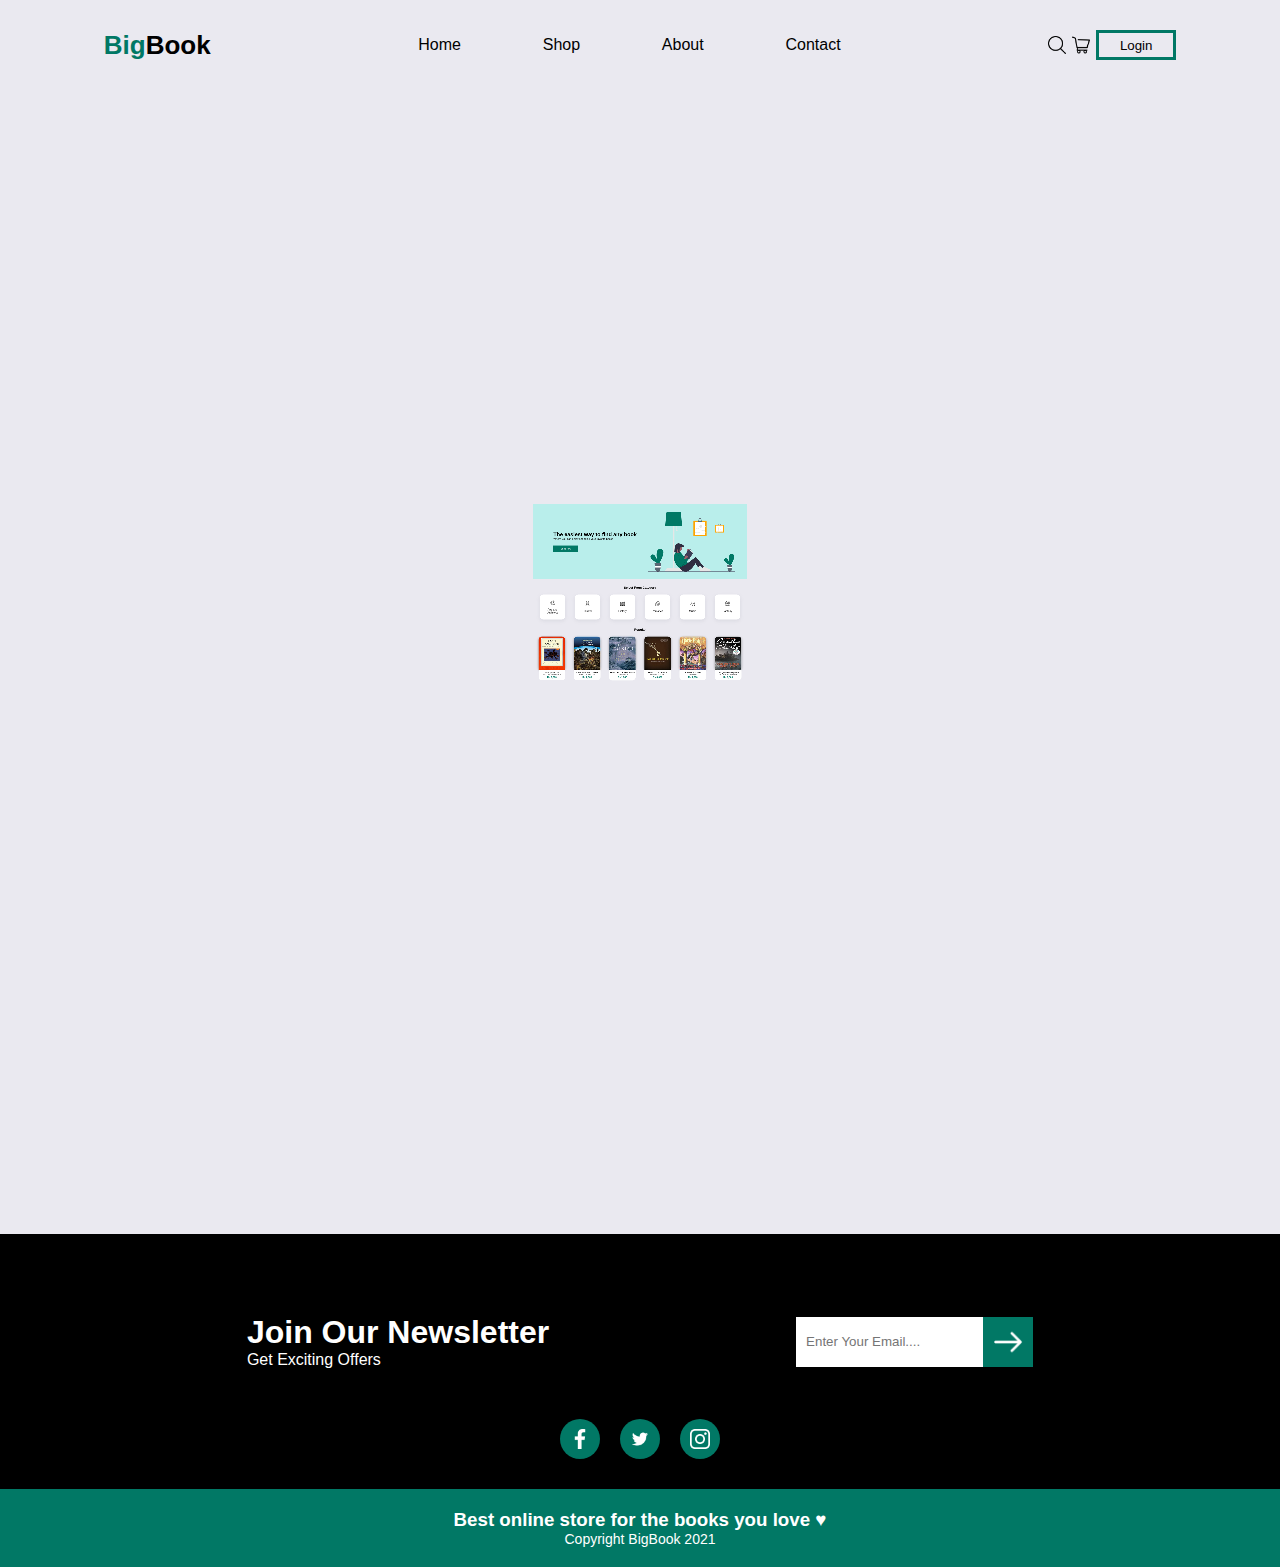
==== commit de9aa4eb: "index" ====
--- a/index.html
+++ b/index.html
@@ -4,427 +4,10 @@
     <meta charset="UTF-8">
     <meta http-equiv="X-UA-Compatible" content="IE=edge">
     <meta name="viewport" content="width=device-width, initial-scale=1.0">
-    <title>BigBook</title>
+    <meta http-equiv = "refresh" content = "0; url = pages/index.html"/>
+    <title>redirect</title>
 </head>
-<!-- CSS only -->
-<link rel="preconnect" href="https://fonts.googleapis.com">
-<link rel="preconnect" href="https://fonts.gstatic.com" crossorigin>
-<link href="https://fonts.googleapis.com/css2?family=Poppins:ital,wght@0,100;0,200;0,300;0,400;0,500;0,600;0,700;0,800;0,900;1,100;1,200;1,300;1,400;1,500;1,600;1,700;1,800;1,900&display=swap" rel="stylesheet">
-<link rel="stylesheet" href="css/style.css">
 <body>
-<div class="overlay"></div>
-<div class="mobilenav">
-    <img src="images/close.png" alt="" id="close">
-<ul>
-    <li>Home</li>
-    <li>Shop</li>
-    <li>About</li>
-    <li>Contact</li>
-</ul>
-<button id="login-btn">Login</button>
-</div>
-<div class="header" id="header">
-    <div class="logo">
-        <h1>Big</h1>
-        <h2>Book</h2>
-    </div>
-    <div class="menu">
-        <ul>
-            <li>Home</li>
-            <li>Shop</li>
-            <li>About</li>
-            <li>Contact</li>
-        </ul>
-    </div>
-    <div class="mob-icons">
-        <img src="images/cart.png" alt="" id="cart">
-        <img src="images/hamburger.png" alt="" id="ham">
-    </div>
-    <div class="log">
-        <img src="images/search.png" alt="">
-        <img src="images/cart.png" alt="">
-        <button id="login-btn">Login</button>
-    </div>
-</div>
-<section id="home">
-<div class="hero">
-    <div class="left">
-        <h1>The easiest way to find any book</h1>
-        <p>Where you can enjoy shopping your favorite books</p>
-        <button id="shopnow">Shop Now</button>
-    </div>
-    <img src="images/reading.svg" alt="">
-</div>
-<div class="category">
-    <h3>Select From Category</h3>
-    <div class="container">
-        <div class="cat book">
-            <img src="images/color-palette.png" alt="">
-            Arts and Architect
-        </div>
-        <div class="cat">
-            <img src="images/bunny.png" alt="">
-            Children
-        </div>
-        <div class="cat">
-            <img src="images/history-book.png" alt="">
-            History
-        </div>
-        <div class="cat">
-            <img src="images/romance.png" alt="">
-            Romance
-        </div>
-        <div class="cat">
-            <img src="images/music-note.png" alt="">
-            Music
-        </div>
-        <div class="cat">
-            <img src="images/fantasy.png" alt="">
-            Fantasy
-        </div>
-    </div>
-</div>
-<div class="popular">
-    <h3>Popular</h3>
-    <div class="container">
-        <div class="pop book">
-            <img src="images/book.jpg" alt="">
-            <div class="pop-detail">
-                <h3>DON QUIJOTE</h3>
-                <p>MIGUL DE CERVANTES</p>
-                <price>Rs 2,000</price>
-            </div>
-        </div>
-        <div class="pop book">
-            <img src="images/book2.webp" alt="">
-            <div class="pop-detail">
-                <h3>A TALE OF TWO CITIES</h3>
-                <p>CHARLES DICKENS</p>
-                <price>Rs 2,500</price>
-            </div>
-        </div>
-        <div class="pop book">
-            <img src="images/rungs.webp" alt="">
-            <div class="pop-detail">
-                <h3>THE LORD OF THE RINGS</h3>
-                <p>J.R.R TOLKIEN</p>
-                <price>Rs 1,500</price>
-            </div>
-        </div>
-        <div class="pop book">
-            <img src="images/littleprince.jpg" alt="">
-            <div class="pop-detail">
-                <h3>THE LITTLE PRINCE</h3>
-                <p>ANTOINE DE SAINT</p>
-                <price>Rs 3,000</price>
-            </div>
-        </div>
-        <div class="pop book">
-            <img src="images/harr.webp" alt="">
-            <div class="pop-detail">
-                <h3>HARRY POTTER</h3>
-                <p>J.K ROWLING</p>
-                <price>Rs 4,000</price>
-            </div>
-        </div>
-        <div class="pop book">
-            <img src="images/queen.webp" alt="">
-            <div class="pop-detail">
-                <h3>The Queen Of Mystery</h3>
-                <p>MIGUL DE CERVANTES</p>
-                <price>Rs 1,500</price>
-            </div>
-        </div>
-    </div>
-</div>
-</section>
-<section id="shop">
-    <h1>Shop</h1>
-    <div class="container">
-        <div class="item book">
-            <img src="images/book.jpg" alt="">
-            <div class="details">
-                <h4>Name</h4>
-                <p>Author</p>
-                <price>Rs 2,000</price>
-                <button id="Buy">Buy Now</button>
-            </div>
-        </div>
-        <div class="item book">
-            <img src="images/book.jpg" alt="">
-            <div class="details">
-                <h4>Name</h4>
-                <p>Author</p>
-                <price>Rs 2,000</price>
-                <button id="Buy">Buy Now</button>
-            </div>
-        </div>
-        <div class="item book">
-            <img src="images/book.jpg" alt="">
-            <div class="details">
-                <h4>Name</h4>
-                <p>Author</p>
-                <price>Rs 2,000</price>
-                <button id="Buy">Buy Now</button>
-            </div>
-        </div>
-        <div class="item book">
-            <img src="images/book.jpg" alt="">
-            <div class="details">
-                <h4>Name</h4>
-                <p>Author</p>
-                <price>Rs 2,000</price>
-                <button id="Buy">Buy Now</button>
-            </div>
-        </div>
-        <div class="item book">
-            <img src="images/book.jpg" alt="">
-            <div class="details">
-                <h4>Name</h4>
-                <p>Author</p>
-                <price>Rs 2,000</price>
-                <button id="Buy">Buy Now</button>
-            </div>
-        </div>
-        <div class="item book">
-            <img src="images/book.jpg" alt="">
-            <div class="details">
-                <h4>Name</h4>
-                <p>Author</p>
-                <price>Rs 2,000</price>
-                <button id="Buy">Buy Now</button>
-            </div>
-        </div>
-        <div class="item book">
-            <img src="images/book.jpg" alt="">
-            <div class="details">
-                <h4>Name</h4>
-                <p>Author</p>
-                <price>Rs 2,000</price>
-                <button id="Buy">Buy Now</button>
-            </div>
-        </div>
-        <div class="item book">
-            <img src="images/book.jpg" alt="">
-            <div class="details">
-                <h4>Name</h4>
-                <p>Author</p>
-                <price>Rs 2,000</price>
-                <button id="Buy">Buy Now</button>
-            </div>
-        </div>
-        <div class="item book">
-            <img src="images/book.jpg" alt="">
-            <div class="details">
-                <h4>Name</h4>
-                <p>Author</p>
-                <price>Rs 2,000</price>
-                <button id="Buy">Buy Now</button>
-            </div>
-        </div>
-        <div class="item book">
-            <img src="images/book.jpg" alt="">
-            <div class="details">
-                <h4>Name</h4>
-                <p>Author</p>
-                <price>Rs 2,000</price>
-                <button id="Buy">Buy Now</button>
-            </div>
-        </div>
-        <div class="item book">
-            <img src="images/book.jpg" alt="">
-            <div class="details">
-                <h4>Name</h4>
-                <p>Author</p>
-                <price>Rs 2,000</price>
-                <button id="Buy">Buy Now</button>
-            </div>
-        </div>
-        <div class="item book">
-            <img src="images/book.jpg" alt="">
-            <div class="details">
-                <h4>Name</h4>
-                <p>Author</p>
-                <price>Rs 2,000</price>
-                <button id="Buy">Buy Now</button>
-            </div>
-        </div>
-        <div class="item book">
-            <img src="images/book.jpg" alt="">
-            <div class="details">
-                <h4>Name</h4>
-                <p>Author</p>
-                <price>Rs 2,000</price>
-                <button id="Buy">Buy Now</button>
-            </div>
-        </div>
-        <div class="item book">
-            <img src="images/book.jpg" alt="">
-            <div class="details">
-                <h4>Name</h4>
-                <p>Author</p>
-                <price>Rs 2,000</price>
-                <button id="Buy">Buy Now</button>
-            </div>
-        </div>
-        <div class="item book">
-            <img src="images/book.jpg" alt="">
-            <div class="details">
-                <h4>Name</h4>
-                <p>Author</p>
-                <price>Rs 2,000</price>
-                <button id="Buy">Buy Now</button>
-            </div>
-        </div>
-        <div class="item book">
-            <img src="images/book.jpg" alt="">
-            <div class="details">
-                <h4>Name</h4>
-                <p>Author</p>
-                <price>Rs 2,000</price>
-                <button id="Buy">Buy Now</button>
-            </div>
-        </div>
-        <div class="item book">
-            <img src="images/book.jpg" alt="">
-            <div class="details">
-                <h4>Name</h4>
-                <p>Author</p>
-                <price>Rs 2,000</price>
-                <button id="Buy">Buy Now</button>
-            </div>
-        </div>
-        <div class="item book">
-            <img src="images/book.jpg" alt="">
-            <div class="details">
-                <h4>Name</h4>
-                <p>Author</p>
-                <price>Rs 2,000</price>
-                <button id="Buy">Buy Now</button>
-            </div>
-        </div>
-        <div class="item book">
-            <img src="images/book.jpg" alt="">
-            <div class="details">
-                <h4>Name</h4>
-                <p>Author</p>
-                <price>Rs 2,000</price>
-                <button id="Buy">Buy Now</button>
-            </div>
-        </div>
-        <div class="item book">
-            <img src="images/book.jpg" alt="">
-            <div class="details">
-                <h4>Name</h4>
-                <p>Author</p>
-                <price>Rs 2,000</price>
-                <button id="Buy">Buy Now</button>
-            </div>
-        </div>
-        <div class="item book">
-            <img src="images/book.jpg" alt="">
-            <div class="details">
-                <h4>Name</h4>
-                <p>Author</p>
-                <price>Rs 2,000</price>
-                <button id="Buy">Buy Now</button>
-            </div>
-        </div>
-        <div class="item book">
-            <img src="images/book.jpg" alt="">
-            <div class="details">
-                <h4>Name</h4>
-                <p>Author</p>
-                <price>Rs 2,000</price>
-                <button id="Buy">Buy Now</button>
-            </div>
-        </div>
-        <div class="item book">
-            <img src="images/book.jpg" alt="">
-            <div class="details">
-                <h4>Name</h4>
-                <p>Author</p>
-                <price>Rs 2,000</price>
-                <button id="Buy">Buy Now</button>
-            </div>
-        </div>
-        <div class="item book">
-            <img src="images/book.jpg" alt="">
-            <div class="details">
-                <h4>Name</h4>
-                <p>Author</p>
-                <price>Rs 2,000</price>
-                <button id="Buy">Buy Now</button>
-            </div>
-        </div>
-    </div>
-</section>
-<section id="about">
-    <h1>About Us</h1>
-    <div class="content">
-            <p>"To learn to read is to light a fire; every syllable that is spelled out is a spark." – Victor Hugo.</p>
-            <p>They say- If you have to enlarge someone's world, make them live 1000 lives, enlighten even the dullest of minds… hand them a book. </p>
-            <p>BuyBooksIndia is committed to the same- spreading joy of reading and learning.</p>
-            <p>One of the earliest online books marketplace in India we have stayed true to our mission of providing an extensive range of books spanning from Fiction, Non-Fiction, Literature, Classics, Academic, Competitive Exam books written by Indian and International Authors to users all across India at most affordable price. Our sincere hope is the people read more and those that read end up writing more. </p>
-
-            <p>We're the place to be if you're scouting for your next best read or searching for the right academic source material.</p>
-            
-            <p>Thousands of titles across different genres, ready to be shipped across India at the touch of your fingertips. </p>
-            <p>So what are you waiting for, reader?</p>
-            <p>Start exploring, reading and buying now!</p>
-    </div>
-</section>
-<section id="contact">
-    <h1>Get in touch</h1>
-    <div class="container">
-        <img src="images/contact.svg" alt="">
-        <form action="">
-            <input type="text" placeholder="Name">
-            <input type="email" placeholder="Email">
-            <textarea placeholder="Message..." cols="30" rows="5" style="resize: none;"></textarea>
-            <button type="submit">Submit</button>
-        </form>
-    </div>
-</section>
-<product>
-    <img src="images/book.jpg" alt="" id="prd">
-    <div class="right">
-        <h1>Product Name</h1>
-        <h3>Author</h3>
-        <div class="qty">
-            <div class="rem">-</div>
-            <span id="qty">1</span>
-            <div class="add">+</div>
-        </div>
-        <div class="buttons">
-            <div class="buynow">Buy Now</div>
-            <div class="cartbtn"> Add To Cart</div>
-        </div>
-    </div>
-</product>
-<div class="newsletter">
-    <div class="left">
-        <h1>Join Our Newsletter</h1>
-        <p>Get Exciting Offers</p>
-    </div>
-    <div class="right">
-        <input type="email" placeholder="Enter Your Email....">
-        <button><img src="images/next.png" alt=""></button>
-    </div>
-</div>
-<div class="footer">
-    <div class="upper">
-   <div class="social">
-       <div class="img-container"><img src="images/facebook-app-symbol.png" alt=""></div>
-       <div class="img-container"><img src="images/twitter.png" alt=""></div>
-       <div class="img-container"> <img src="images/instagram.png" alt=""></div>   
-   </div>
-    </div>
-    <div class="lower">
-        <h3>Best online store for the books you love ♥</h3>
-        <p>Copyright BigBook 2021</p>
-    </div>
-</div>
-<script src="js/script.js"></script>
+    
 </body>
 </html>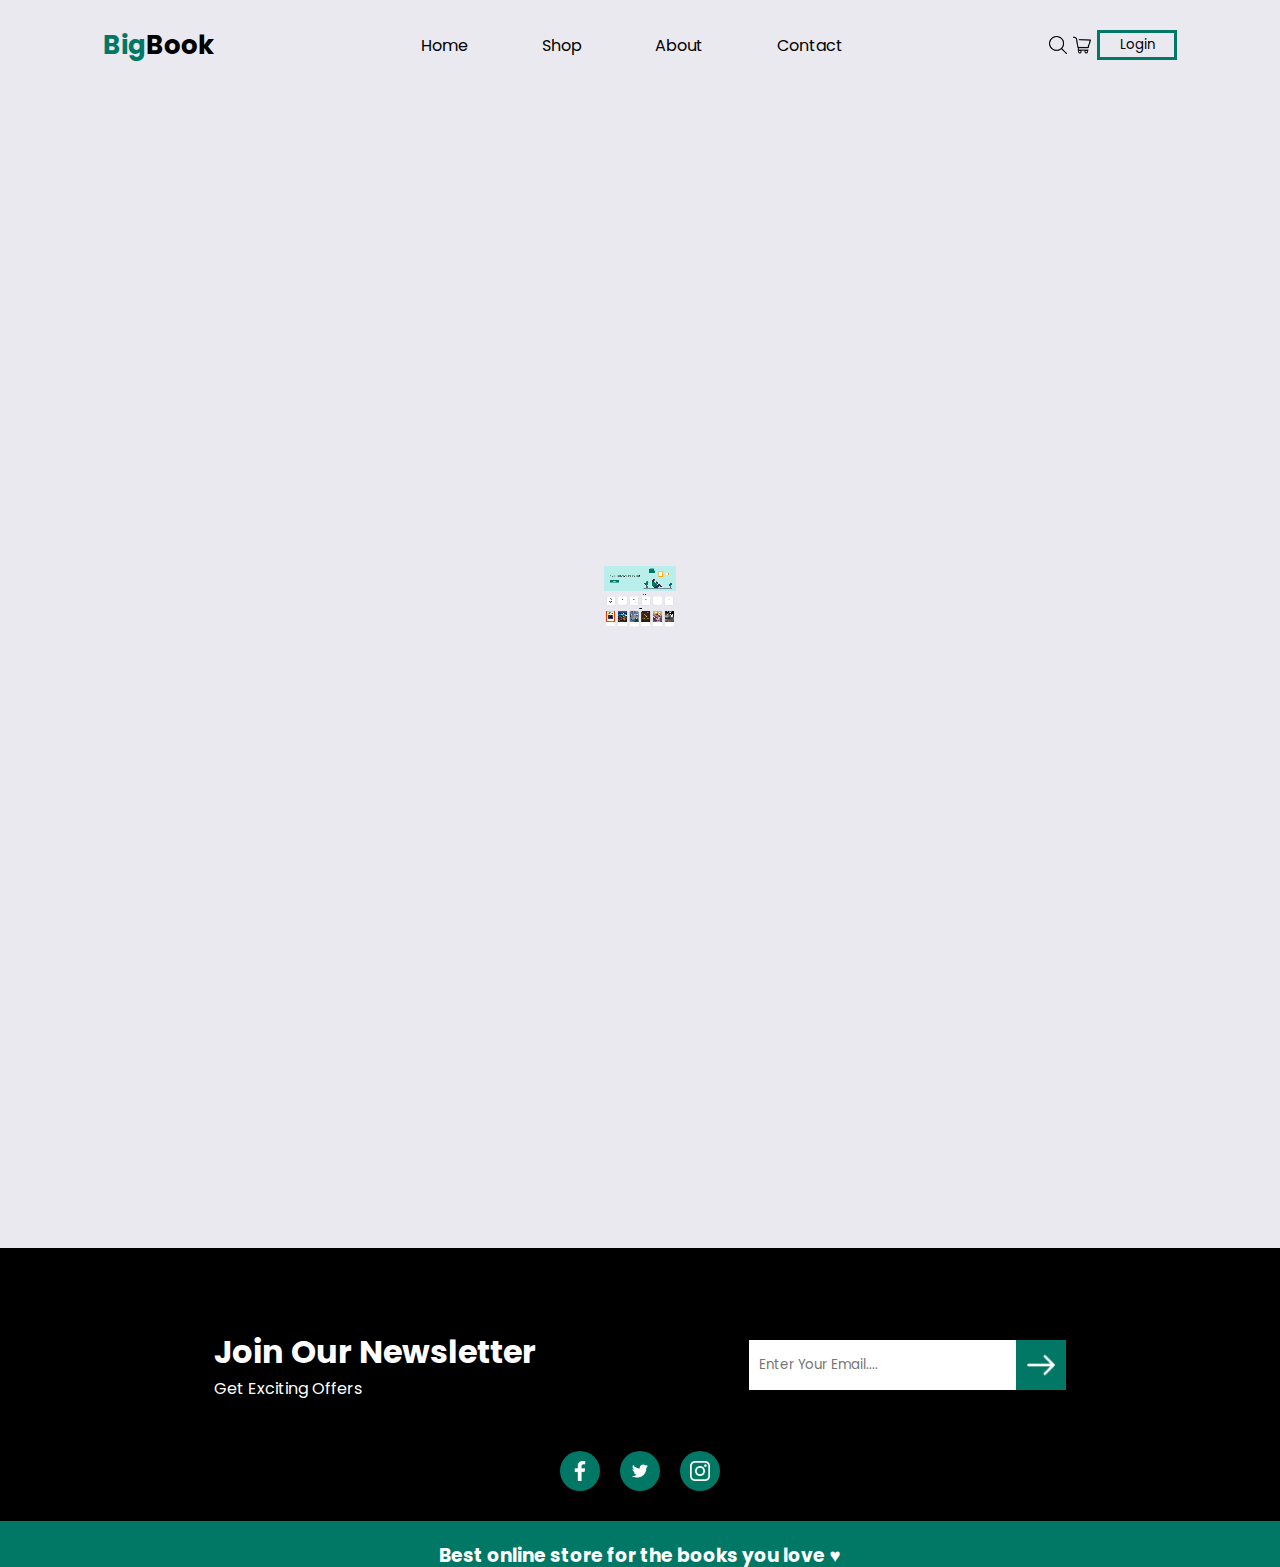
==== commit 374e8e22: "Update index.html" ====
--- a/index.html
+++ b/index.html
@@ -4,7 +4,7 @@
     <meta charset="UTF-8">
     <meta http-equiv="X-UA-Compatible" content="IE=edge">
     <meta name="viewport" content="width=device-width, initial-scale=1.0">
-    <meta http-equiv = "refresh" content = "0; url = pages/index.html"/>
+    <meta http-equiv = "refresh" content = "0; url = pages/main.html"/>
     <title>redirect</title>
 </head>
 <body>
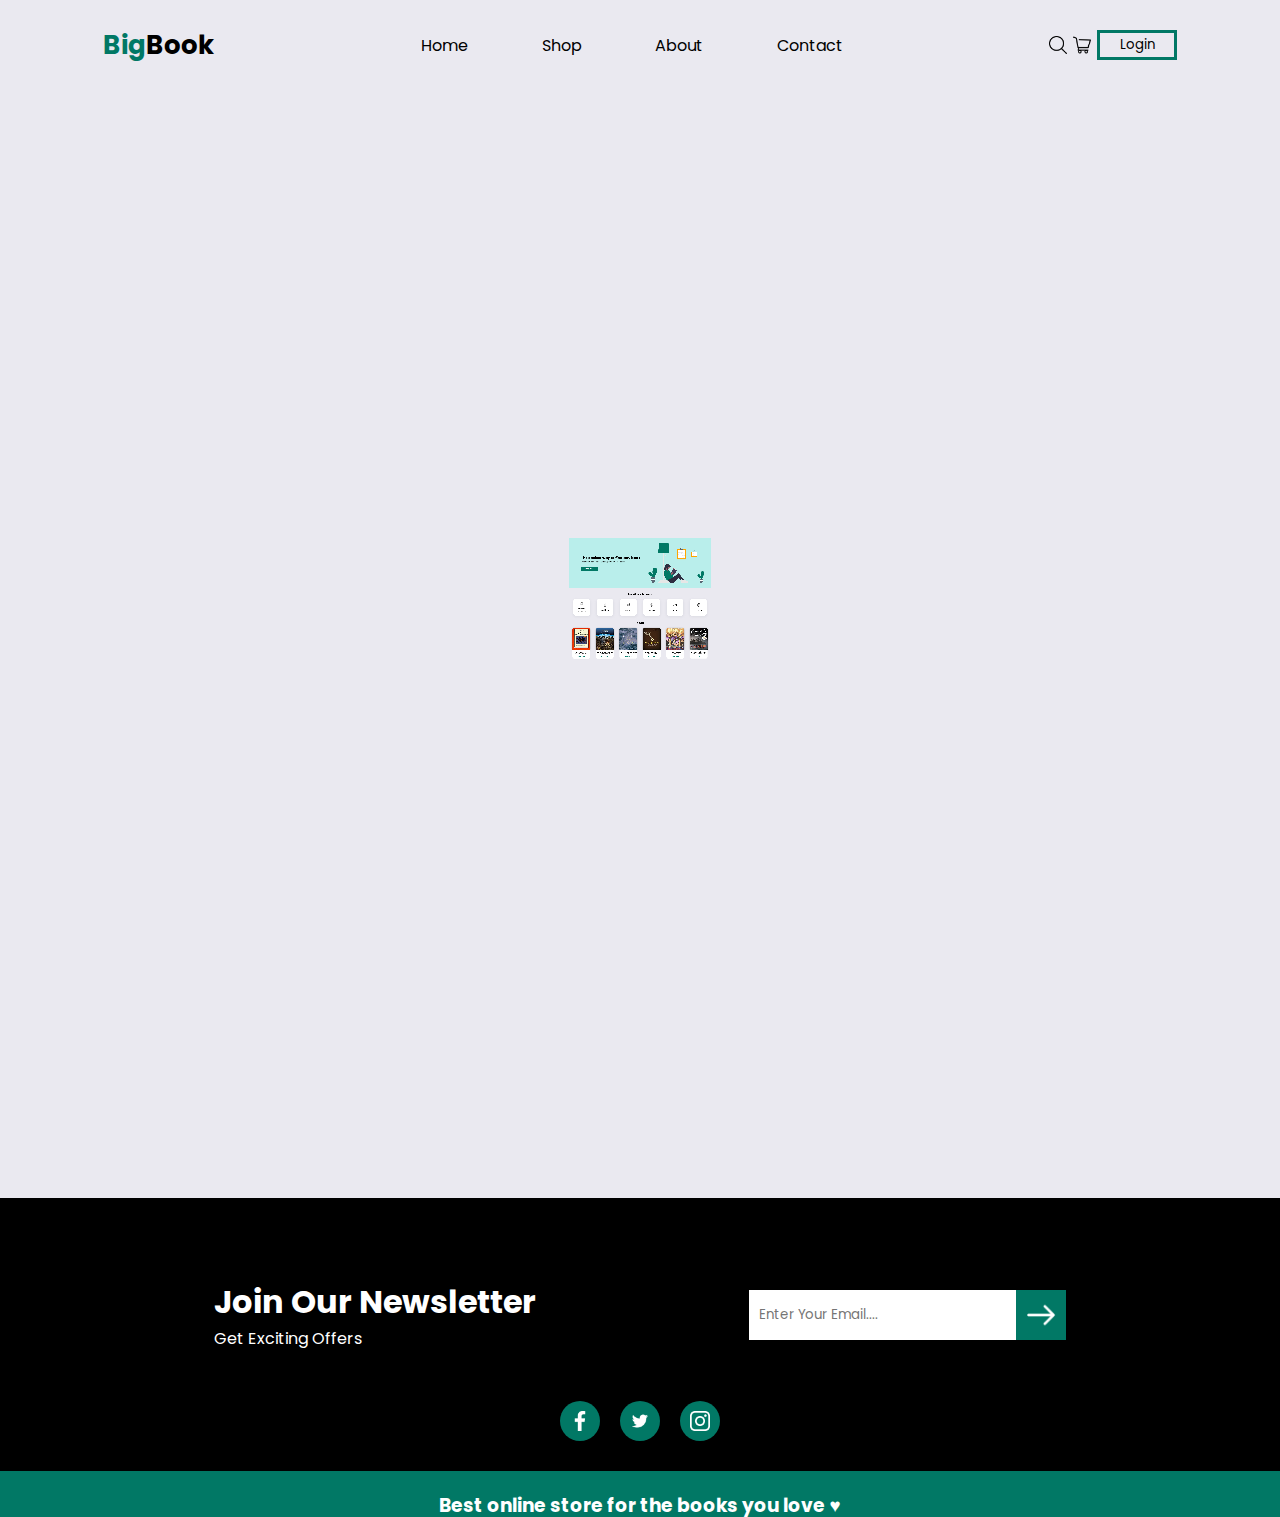
==== commit d44a1063: "update some things" ====
--- a/index.html
+++ b/index.html
@@ -8,6 +8,5 @@
     <title>redirect</title>
 </head>
 <body>
-    
 </body>
 </html>